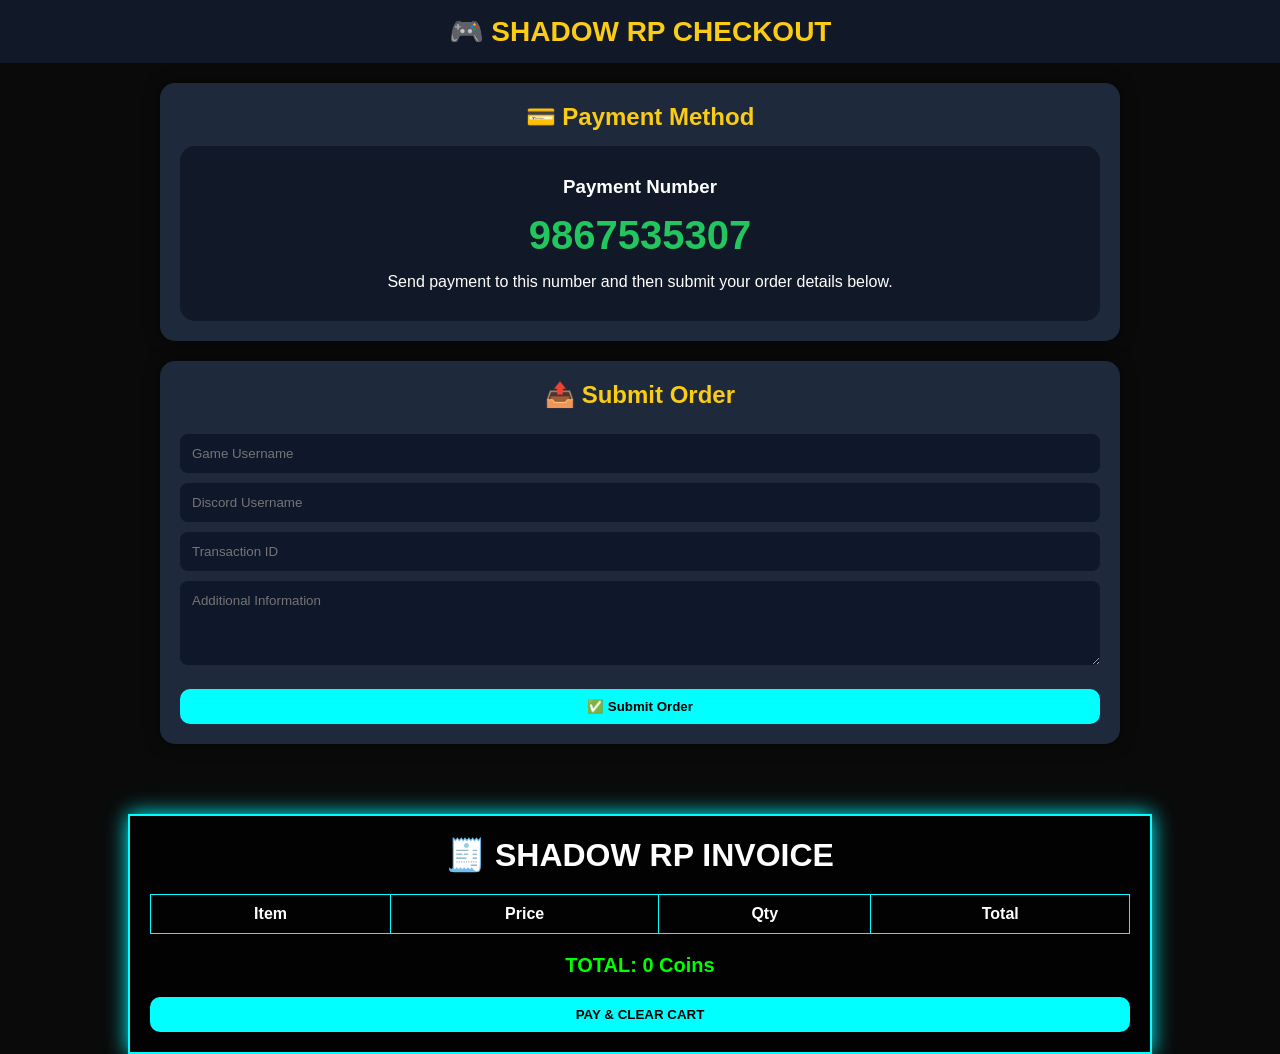
==== checkout.html @ c1e88327 "Add files via upload" ====
<!DOCTYPE html>
<html lang="en">
<head>
<meta charset="UTF-8">
<meta name="viewport" content="width=device-width, initial-scale=1.0">
<title>Shadow RP Checkout</title>

<style>

*{
margin:0;
padding:0;
box-sizing:border-box;
font-family:Arial,sans-serif;
}

body{
background:#0f172a;
color:white;
min-height:100vh;
}

.navbar{
background:#111827;
padding:15px;
text-align:center;
font-size:28px;
font-weight:bold;
color:#facc15;
}

.container{
max-width:1000px;
margin:auto;
padding:20px;
}

.card{
background:#1e293b;
padding:20px;
border-radius:15px;
margin-bottom:20px;
box-shadow:0 0 15px rgba(0,0,0,.5);
}

h2{
color:#facc15;
margin-bottom:15px;
}

.payment-box{
text-align:center;
padding:30px;
background:#111827;
border-radius:15px;
}

.payment-number{
font-size:40px;
font-weight:bold;
color:#22c55e;
margin:15px 0;
}

input,
textarea{
width:100%;
padding:12px;
margin-top:10px;
border:none;
border-radius:8px;
background:#0f172a;
color:white;
}

button{
width:100%;
padding:15px;
margin-top:15px;
border:none;
border-radius:10px;
background:#facc15;
color:black;
font-weight:bold;
cursor:pointer;
}

button:hover{
opacity:.9;
}

.success{
display:none;
margin-top:15px;
padding:15px;
background:#14532d;
border-radius:10px;
text-align:center;
}

</style>

</head>
<body>

<div class="navbar">
🎮 SHADOW RP CHECKOUT
</div>

<div class="container">

<div class="card">

<h2>💳 Payment Method</h2>

<div class="payment-box">

<h3>Payment Number</h3>

<div class="payment-number">
9867535307
</div>

<p>
Send payment to this number and then submit your order details below.
</p>

</div>

</div>

<div class="card">

<h2>📤 Submit Order</h2>

<form onsubmit="submitOrder(event)">

<input
type="text"
id="gameUser"
placeholder="Game Username"
required>

<input
type="text"
id="discordUser"
placeholder="Discord Username"
required>

<input
type="text"
id="transactionId"
placeholder="Transaction ID"
required>

<textarea
rows="4"
placeholder="Additional Information">
</textarea>

<button type="submit">
✅ Submit Order
</button>

</form>

<div
class="success"
id="successBox">

🎉 Order Submitted Successfully.
Waiting For Admin Approval.

</div>

</div>

</div>

<script>

function submitOrder(event){

event.preventDefault();

let orders =
JSON.parse(
localStorage.getItem("orders")
) || [];

orders.push({

id: Date.now(),

gameUser:
document.getElementById(
"gameUser"
).value,

discordUser:
document.getElementById(
"discordUser"
).value,

transactionId:
document.getElementById(
"transactionId"
).value,

status:"Pending",

notification:
"Waiting for admin approval"

});

localStorage.setItem(
"orders",
JSON.stringify(orders)
);

document.getElementById(
"successBox"
).style.display="block";

}

</script>

</body>
</html> 
<!DOCTYPE html>
<html>
<head>
<title>Shadow RP Invoice</title>

<style>
body{
    font-family:Arial;
    background:#0a0a0a;
    color:white;
    text-align:center;
}

.invoice{
    width:80%;
    margin:auto;
    margin-top:30px;
    padding:20px;
    border:2px solid cyan;
    background:rgba(0,0,0,0.8);
    box-shadow:0 0 20px cyan;
}

table{
    width:100%;
    margin-top:20px;
    border-collapse:collapse;
}

th,td{
    border:1px solid cyan;
    padding:10px;
}

.total{
    margin-top:20px;
    font-size:20px;
    color:lime;
    font-weight:bold;
}

button{
    margin-top:20px;
    padding:10px;
    background:cyan;
    border:none;
    cursor:pointer;
    font-weight:bold;
}
</style>
</head>

<body>

<div class="invoice">
    <h1>🧾 SHADOW RP INVOICE</h1>

    <table>
        <thead>
            <tr>
                <th>Item</th>
                <th>Price</th>
                <th>Qty</th>
                <th>Total</th>
            </tr>
        </thead>

        <tbody id="bill"></tbody>
    </table>

    <div class="total" id="grandTotal"></div>

    <button onclick="clearCart()">PAY & CLEAR CART</button>
</div>

<script>

let cart = JSON.parse(localStorage.getItem("cart")) || [];

function loadBill(){

    let bill = document.getElementById("bill");
    let total = 0;

    bill.innerHTML = "";

    cart.forEach(item=>{

        let t = item.price * item.qty;
        total += t;

        bill.innerHTML += `
            <tr>
                <td>${item.name}</td>
                <td>${item.price}</td>
                <td>${item.qty}</td>
                <td>${t}</td>
            </tr>
        `;
    });

    document.getElementById("grandTotal").innerText =
        "TOTAL: " + total + " Coins";
}

function clearCart(){
    localStorage.removeItem("cart");
    alert("Payment Successful!");
    window.location.href = "shop.html";
}

loadBill();

</script>

</body>
</html>
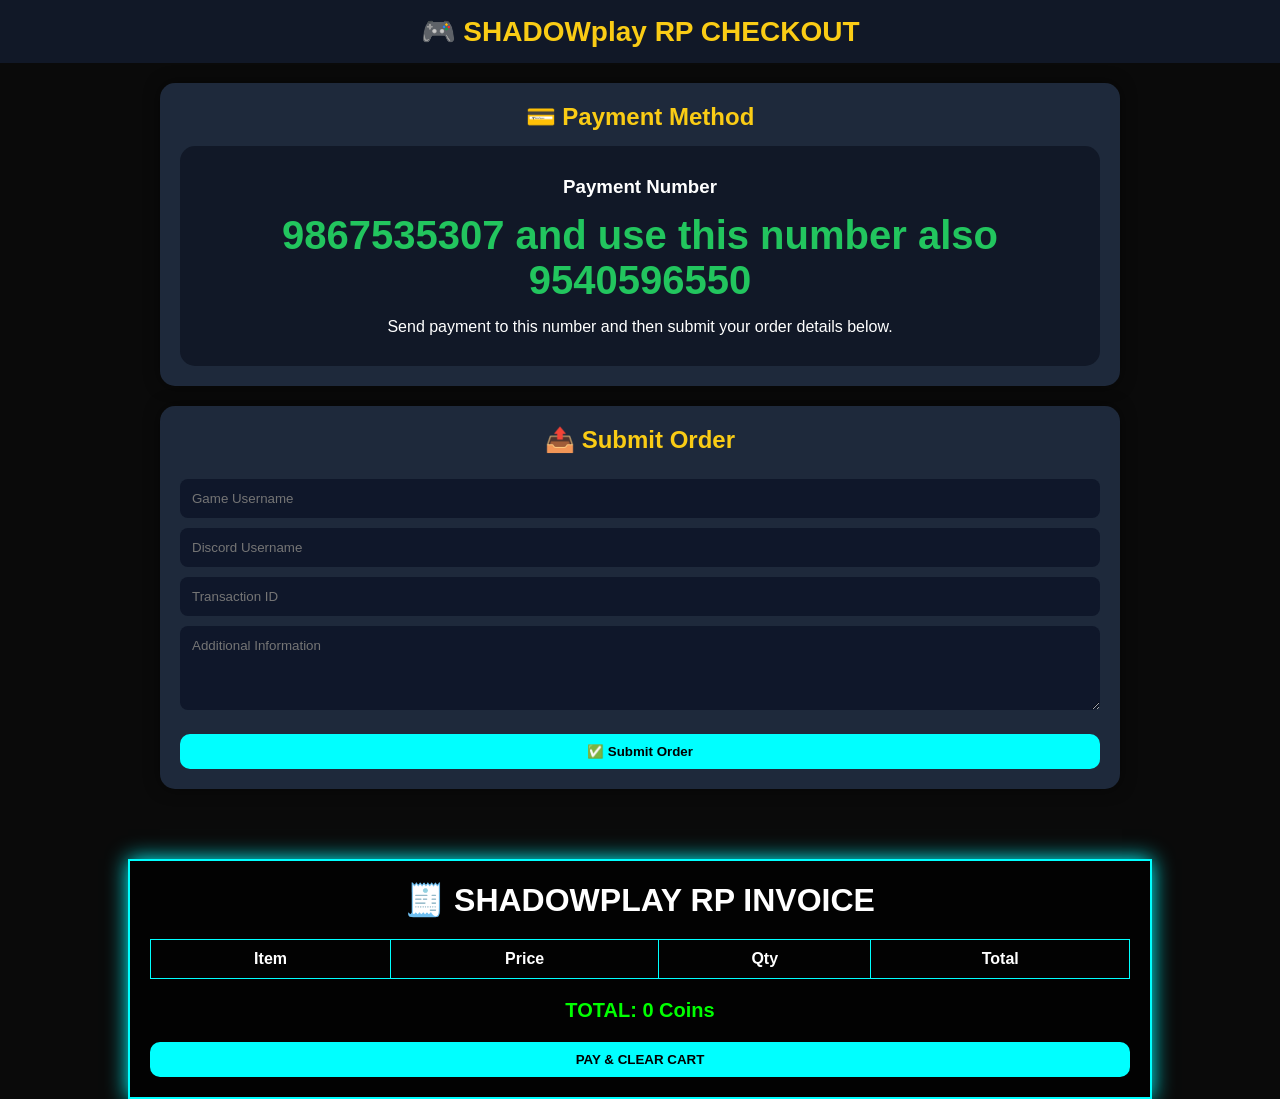
==== commit 97bff3c0: "Update checkout.html" ====
--- a/checkout.html
+++ b/checkout.html
@@ -3,7 +3,7 @@
 <head>
 <meta charset="UTF-8">
 <meta name="viewport" content="width=device-width, initial-scale=1.0">
-<title>Shadow RP Checkout</title>
+<title>Shadowplay RP Checkout</title>
 
 <style>
 
@@ -104,7 +104,7 @@
 <body>
 
 <div class="navbar">
-🎮 SHADOW RP CHECKOUT
+🎮 SHADOWplay RP CHECKOUT
 </div>
 
 <div class="container">
@@ -118,7 +118,7 @@
 <h3>Payment Number</h3>
 
 <div class="payment-number">
-9867535307
+9867535307 and use this number also 9540596550
 </div>
 
 <p>
@@ -284,7 +284,7 @@
 <body>
 
 <div class="invoice">
-    <h1>🧾 SHADOW RP INVOICE</h1>
+    <h1>🧾 SHADOWPLAY RP INVOICE</h1>
 
     <table>
         <thead>
@@ -345,4 +345,4 @@
 </script>
 
 </body>
-</html>+</html>
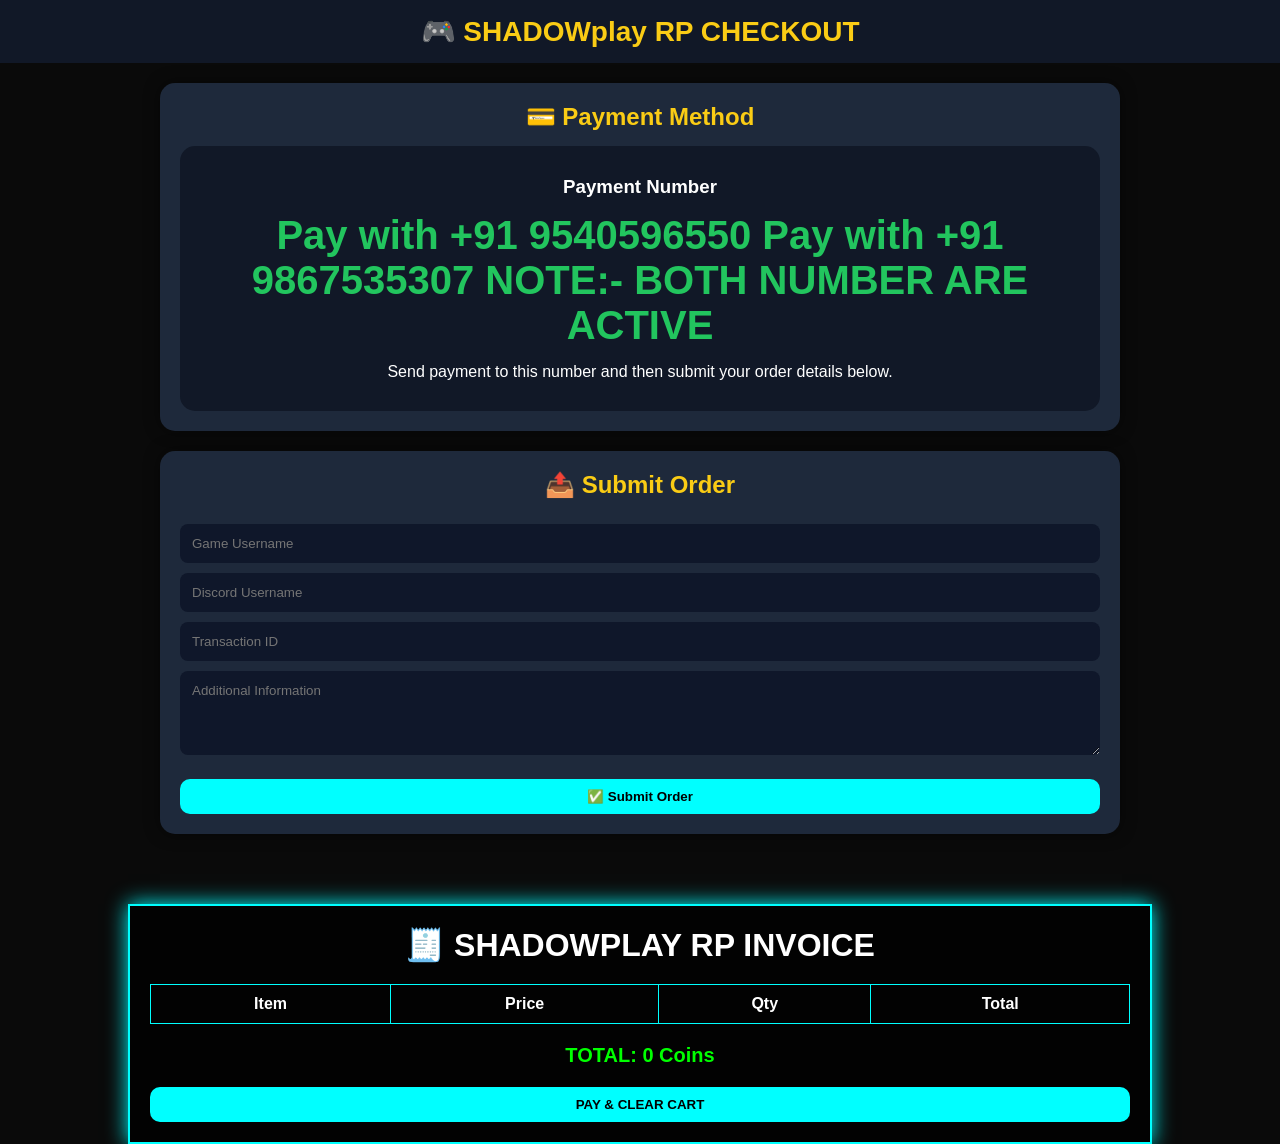
==== commit f6b3faa1: "Update checkout.html" ====
--- a/checkout.html
+++ b/checkout.html
@@ -118,7 +118,9 @@
 <h3>Payment Number</h3>
 
 <div class="payment-number">
-9867535307 and use this number also 9540596550
+Pay with +91 9540596550
+Pay with +91 9867535307 
+    NOTE:- BOTH NUMBER ARE ACTIVE 
 </div>
 
 <p>
